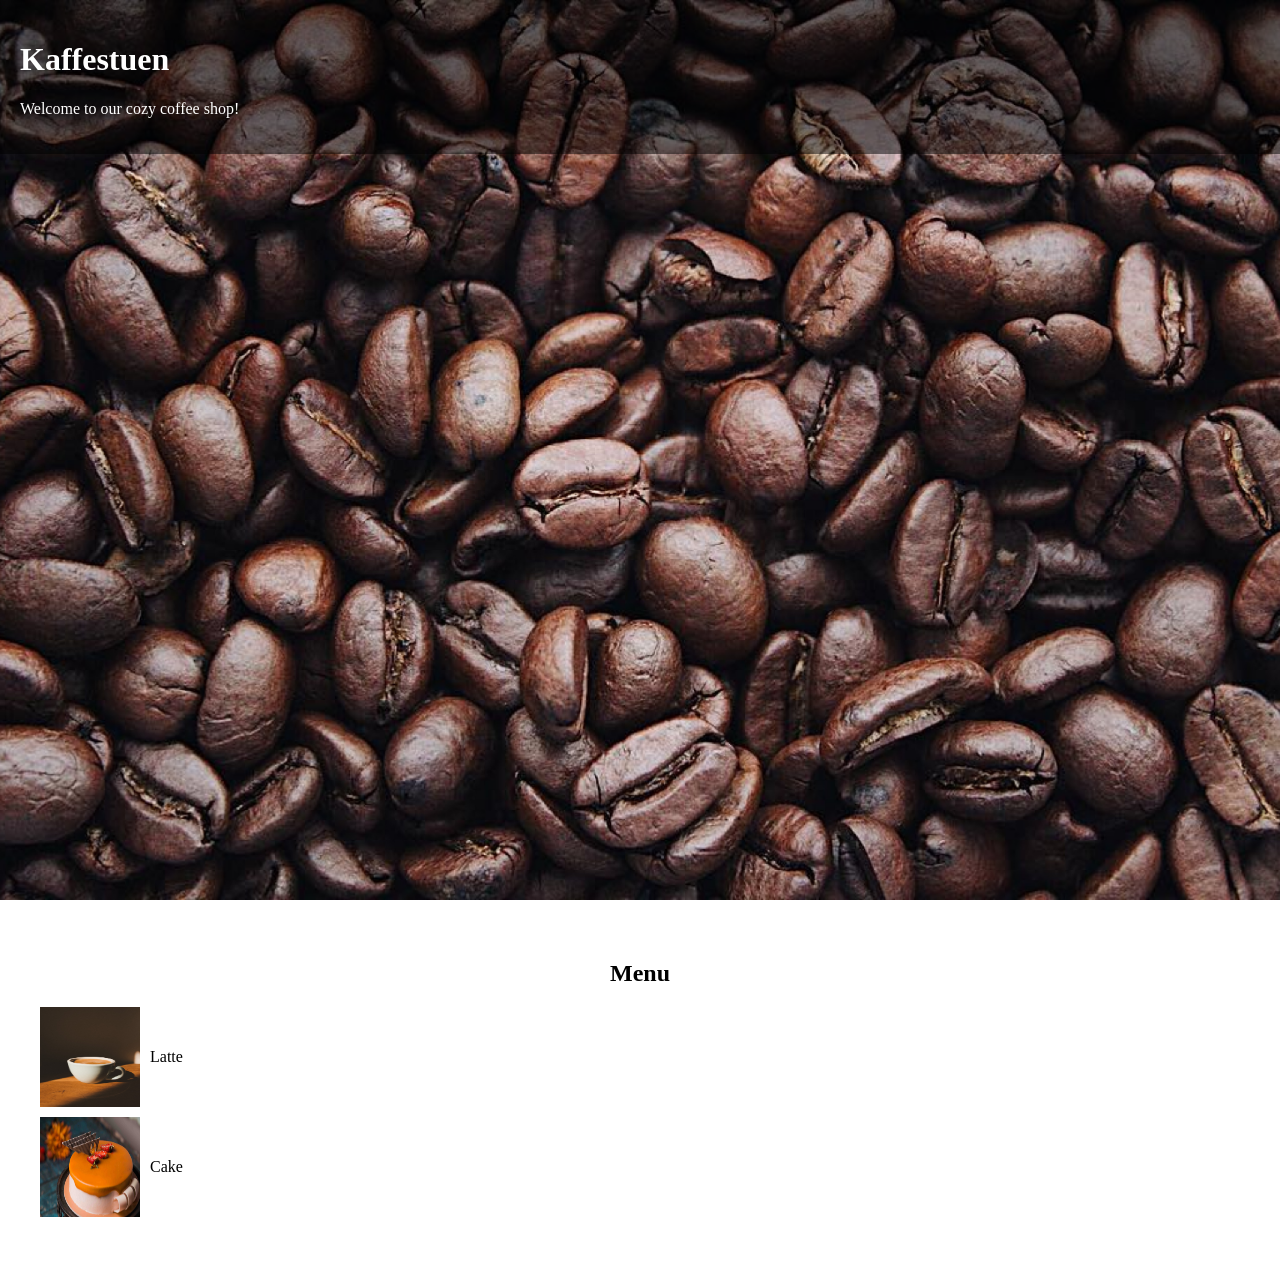
==== index.html @ b52fc78c "Renamed index file" ====
<!DOCTYPE html>
<html>
<head>
    <title>Kaffestuen</title>
    <meta charset="UTF-8">
    <meta name="viewport" content="width=device-width, initial-scale=1">
    <link rel="stylesheet" href="styles.css">
</head>
<body>
    <div class="background">
        <header>
            <h1>Kaffestuen</h1>
            <p>Welcome to our cozy coffee shop!</p>
        </header>
    </div>
    <main>
        <div class="menu">
            <h2>Menu</h2>
            <ul>
                <li>
                    <img src="cup of coffee.jpg" alt="Coffee 1">
                    <p>Latte</p>
                </li>
                <li>
                    <img src="cake.jpg" alt="Cake 1">
                    <p>Cake</p>
                </li>
            </ul>
        </div>
    </main>
</body>
</html>
---- styles.css ----
/*styles.css*/
body {
    font-family: 'Times New Roman', Georgia, Serif;
    margin: 0; /*Remove default margin*/
    padding: 0; /*Remove default padding*/
}

header {
    background-color: rgba(0, 0, 0, 0.5); /*Semi-transparent background*/
    color: white; /*Text color*/
    padding: 20px;
}

.background {
    background-image: url('coffee\ beans.jpg');
    background-repeat: repeat-y;
    background-size: cover;
    background-position: center;
    min-height: 100vh;
}

.menu {
    background-color: rgba(255, 255, 255, 0.8); /*Semi-transparent background*/
    padding: 20px;
    text-align: center;
    border-radius: 10px;
    margin: 20px;
}

.menu h2 {
    font-size: 24px;
}

.menu ul {
    list-style-type: none;
    padding: 0;
}

.menu li {
    display: flex;
    align-items: center;
    margin: 10px 0;
}

.menu img {
    width: 100px;
    height: 100px;
    margin-right: 10px;
}
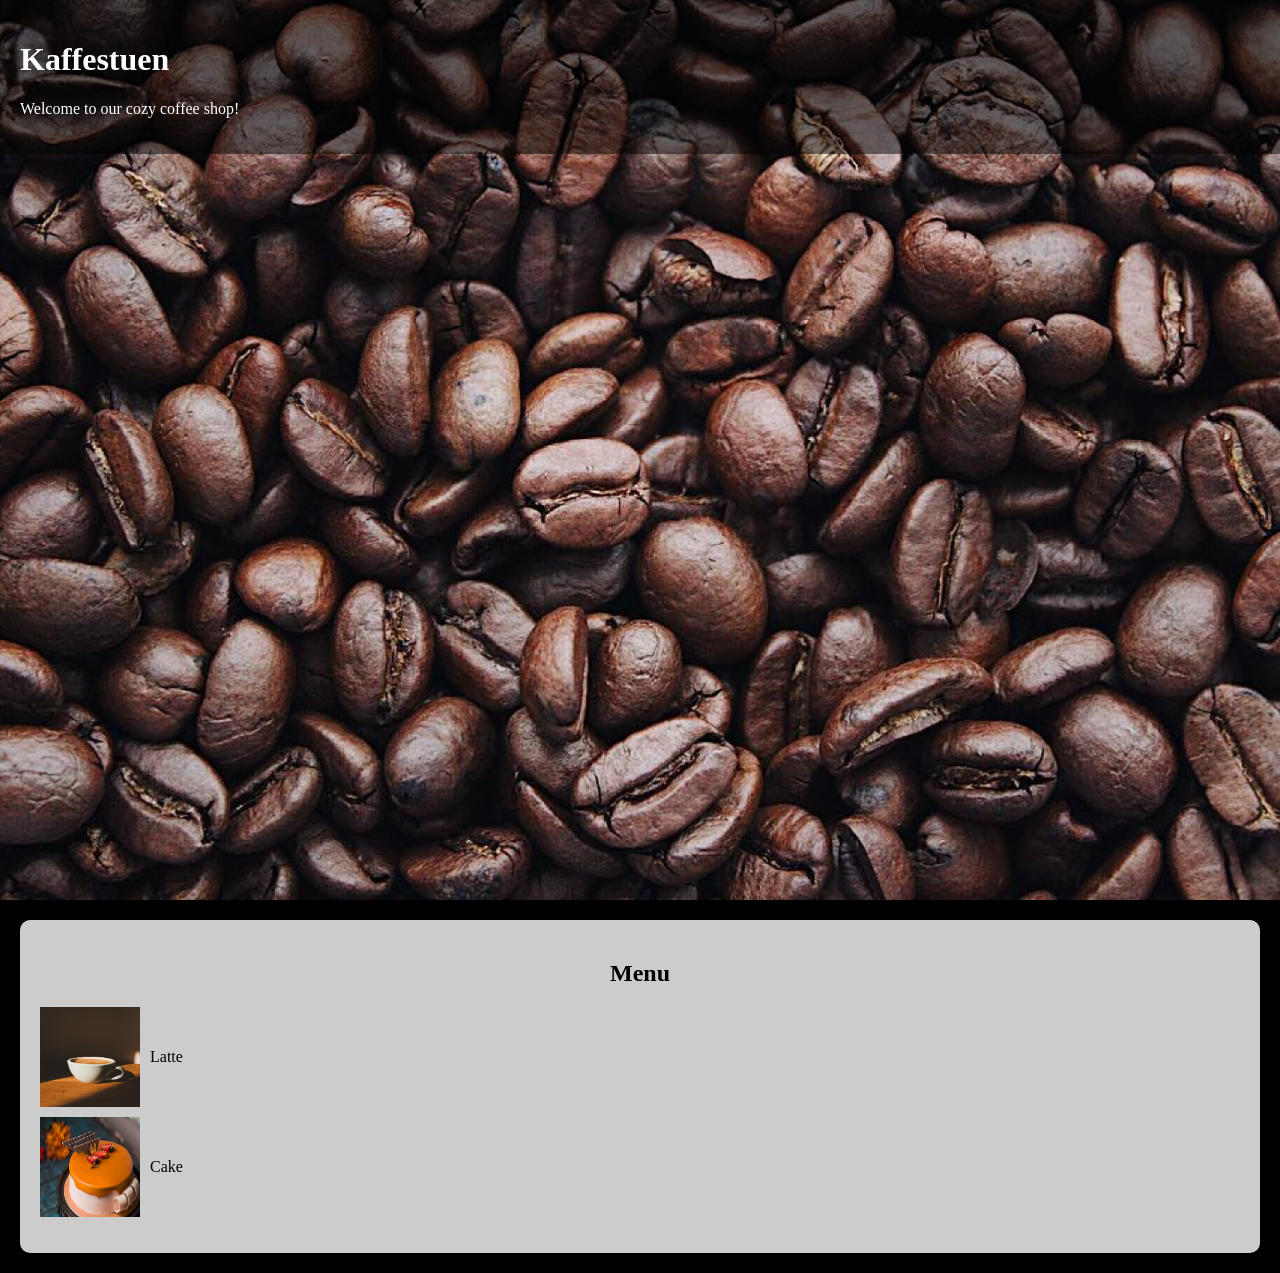
==== commit 93f2382a: "Skeleton of sidebar (no button for sidebar yet)" ====
--- a/index.html
+++ b/index.html
@@ -28,5 +28,15 @@
             </ul>
         </div>
     </main>
+    <div class="sidebar">
+        <ul>
+            <li><button id="button1">Button 1</button></li>
+            <li><button id="button2">Button 2</button></li>
+            <li><button id="button3">Button 3</button></li>
+            <li><button id="button4">Button 4</button></li>
+            <li><button id="button5">Button 5</button></li>
+        </ul>
+    </div>
+    <script scr="myscript"></script>
 </body>
 </html>
--- a/styles.css
+++ b/styles.css
@@ -3,6 +3,7 @@
     font-family: 'Times New Roman', Georgia, Serif;
     margin: 0; /*Remove default margin*/
     padding: 0; /*Remove default padding*/
+    background-color: black;
 }
 
 header {
@@ -46,4 +47,34 @@
     width: 100px;
     height: 100px;
     margin-right: 10px;
+}
+
+.sidebar {
+    position: fixed;
+    top: 0;
+    left: -200px; /* Hide the sidebar by default */
+    width: 200px;
+    height: 100%;
+    background-color: #333;
+    transition: left 0.3s ease-in-out;
+    z-index: 1;
+}
+
+.sidebar ul {
+    list-style-type: none;
+    padding: 0;
+    margin: 20px 0;
+}
+
+.sidebar li {
+    margin-bottom: 10px;
+}
+
+.sidebar button {
+    width: 100%;
+    padding: 10px;
+    background-color: #555;
+    color: white;
+    border: none;
+    cursor: pointer;
 }
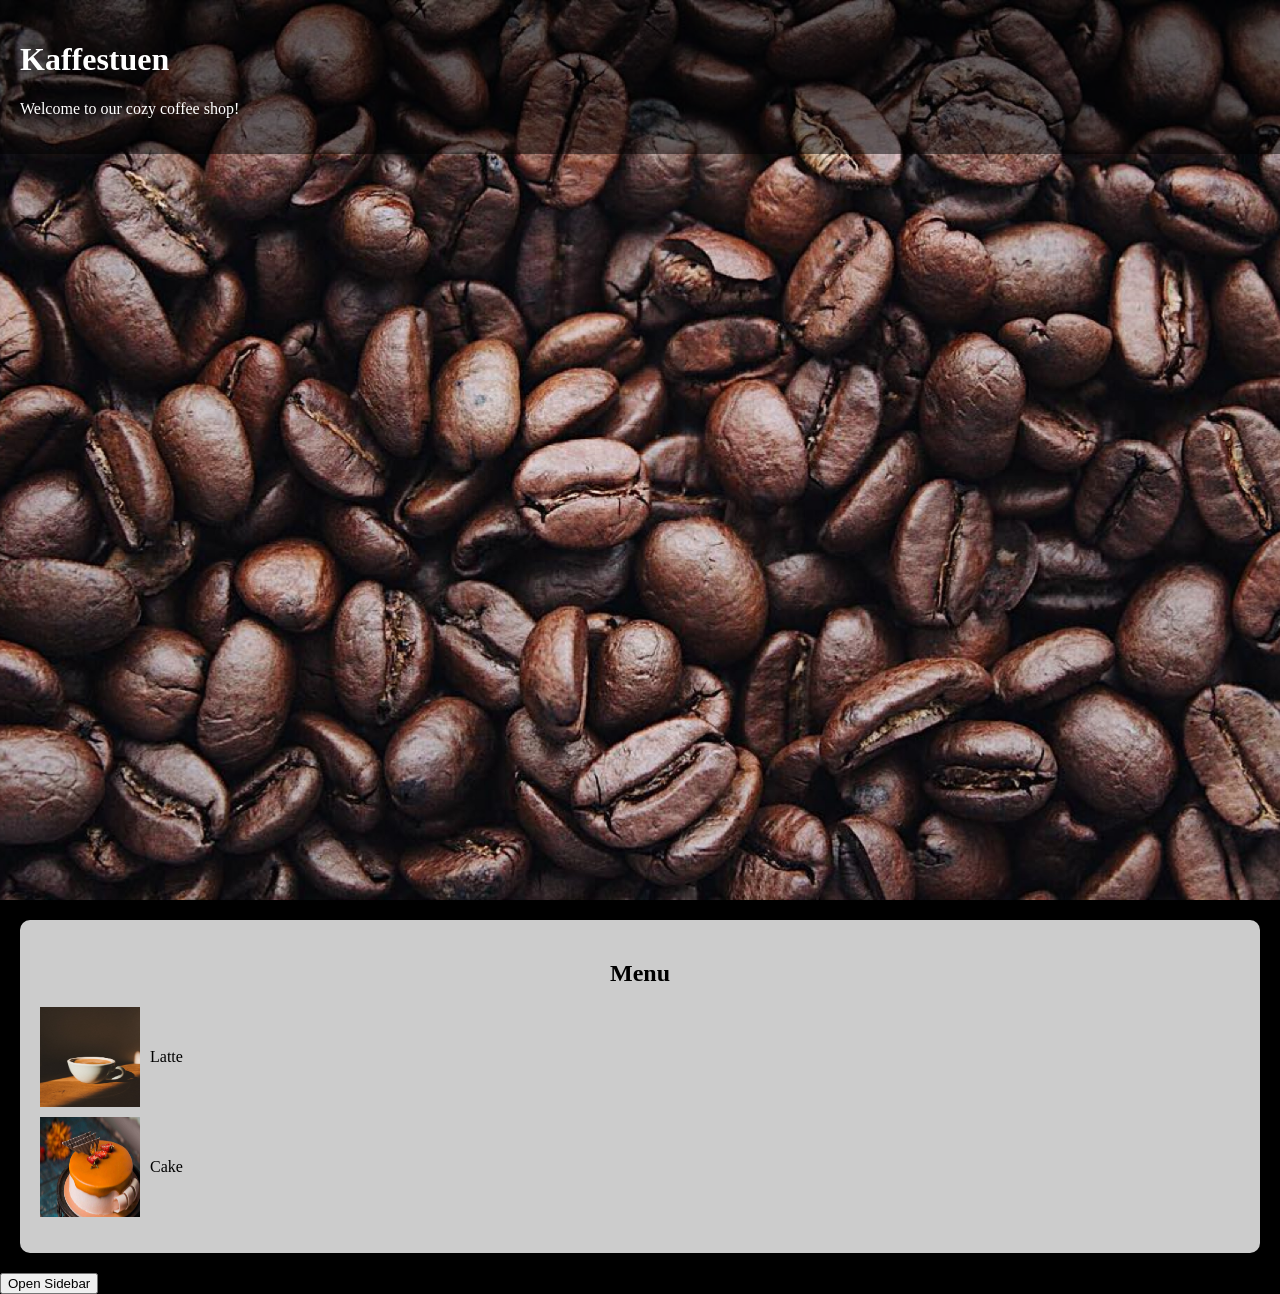
==== commit e2c762a2: "The sidebar now works!!" ====
--- a/index.html
+++ b/index.html
@@ -28,7 +28,9 @@
             </ul>
         </div>
     </main>
+    <button id="open-sidebar">Open Sidebar</button>
     <div class="sidebar">
+        <button id="close-sidebar">Close Sidebar</button>
         <ul>
             <li><button id="button1">Button 1</button></li>
             <li><button id="button2">Button 2</button></li>
@@ -37,6 +39,6 @@
             <li><button id="button5">Button 5</button></li>
         </ul>
     </div>
-    <script scr="myscript"></script>
+    <script src="myscript.js"></script>
 </body>
 </html>
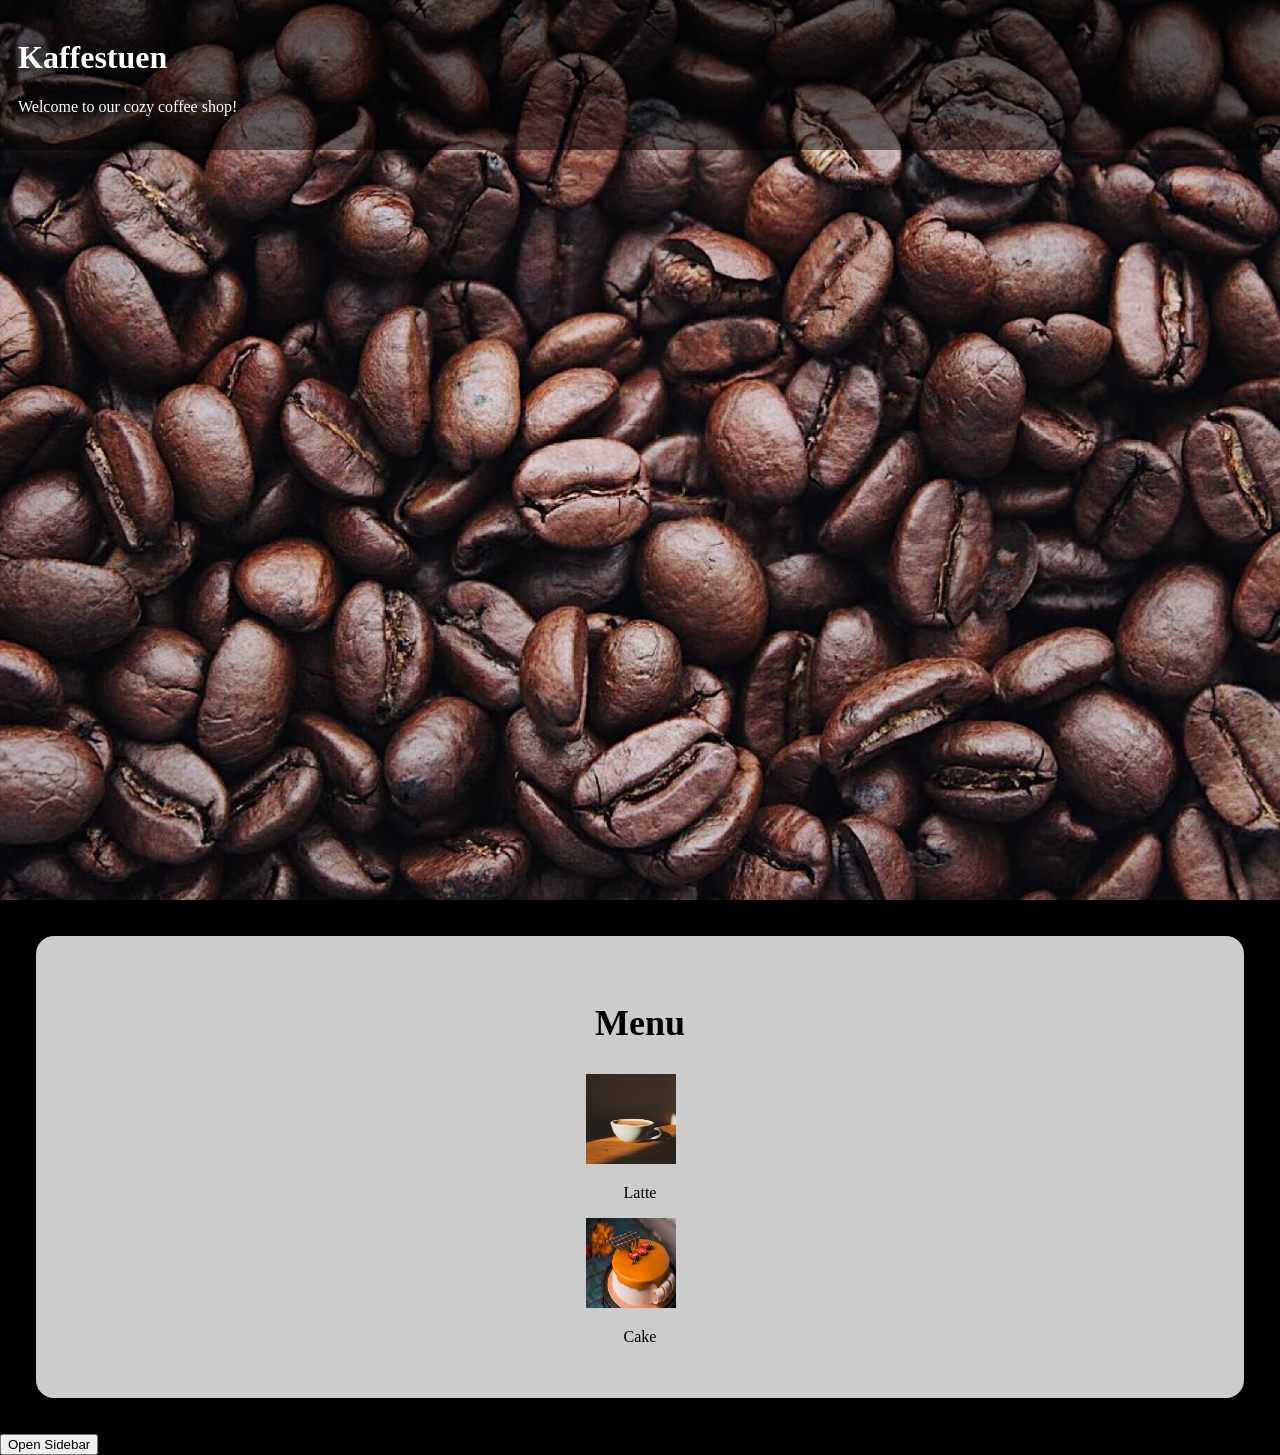
==== commit 2347c615: "Clicking outside the sidebar closes it." ====
--- a/index.html
+++ b/index.html
@@ -18,7 +18,7 @@
             <h2>Menu</h2>
             <ul>
                 <li>
-                    <img src="cup of coffee.jpg" alt="Coffee 1">
+                    <img src="cup_of_coffee.jpg" alt="Coffee 1">
                     <p>Latte</p>
                 </li>
                 <li>
@@ -39,6 +39,7 @@
             <li><button id="button5">Button 5</button></li>
         </ul>
     </div>
+    <div id="overlay"></div>
     <script src="myscript.js"></script>
 </body>
 </html>
--- a/styles.css
+++ b/styles.css
@@ -1,19 +1,18 @@
-/*styles.css*/
 body {
     font-family: 'Times New Roman', Georgia, Serif;
-    margin: 0; /*Remove default margin*/
-    padding: 0; /*Remove default padding*/
+    margin: 0;
+    padding: 0;
     background-color: black;
 }
 
 header {
-    background-color: rgba(0, 0, 0, 0.5); /*Semi-transparent background*/
-    color: white; /*Text color*/
-    padding: 20px;
+    background-color: rgba(0, 0, 0, 0.5);
+    color: white;
+    padding: 2vh;
 }
 
 .background {
-    background-image: url('coffee\ beans.jpg');
+    background-image: url('coffee_beans.jpg');
     background-repeat: repeat-y;
     background-size: cover;
     background-position: center;
@@ -21,15 +20,15 @@
 }
 
 .menu {
-    background-color: rgba(255, 255, 255, 0.8); /*Semi-transparent background*/
-    padding: 20px;
+    background-color: rgba(255, 255, 255, 0.8);
+    padding: 4vh;
     text-align: center;
-    border-radius: 10px;
-    margin: 20px;
+    border-radius: 2vh;
+    margin: 4vh;
 }
 
 .menu h2 {
-    font-size: 24px;
+    font-size: 4vh;
 }
 
 .menu ul {
@@ -38,43 +37,54 @@
 }
 
 .menu li {
-    display: flex;
+    text-align: center;
+    flex-direction: column;
     align-items: center;
-    margin: 10px 0;
 }
 
 .menu img {
-    width: 100px;
-    height: 100px;
-    margin-right: 10px;
+    width: 10vh;
+    height: 10vh;
+    margin-right: 2vh;
 }
 
 .sidebar {
     position: fixed;
     top: 0;
-    left: -200px; /* Hide the sidebar by default */
-    width: 200px;
+    left: -100%;
+    width: 40vw;
     height: 100%;
-    background-color: #333;
+    background-color: #3a180686;
     transition: left 0.3s ease-in-out;
     z-index: 1;
+    backdrop-filter: blur(40px);
 }
 
 .sidebar ul {
     list-style-type: none;
     padding: 0;
-    margin: 20px 0;
+    margin: 4vh 0;
 }
 
 .sidebar li {
-    margin-bottom: 10px;
+    margin-bottom: 2vh;
 }
 
 .sidebar button {
     width: 100%;
-    padding: 10px;
+    padding: 2vh;
     background-color: #555;
     color: white;
     border: none;
     cursor: pointer;
+}
+
+#overlay {
+    position: fixed;
+    top: 0;
+    left: 0;
+    width: 100%;
+    height: 100%;
+    background: rgba(0, 0, 0, 0); /* Transparent background */
+    display: none; /* Initially hidden */
 }
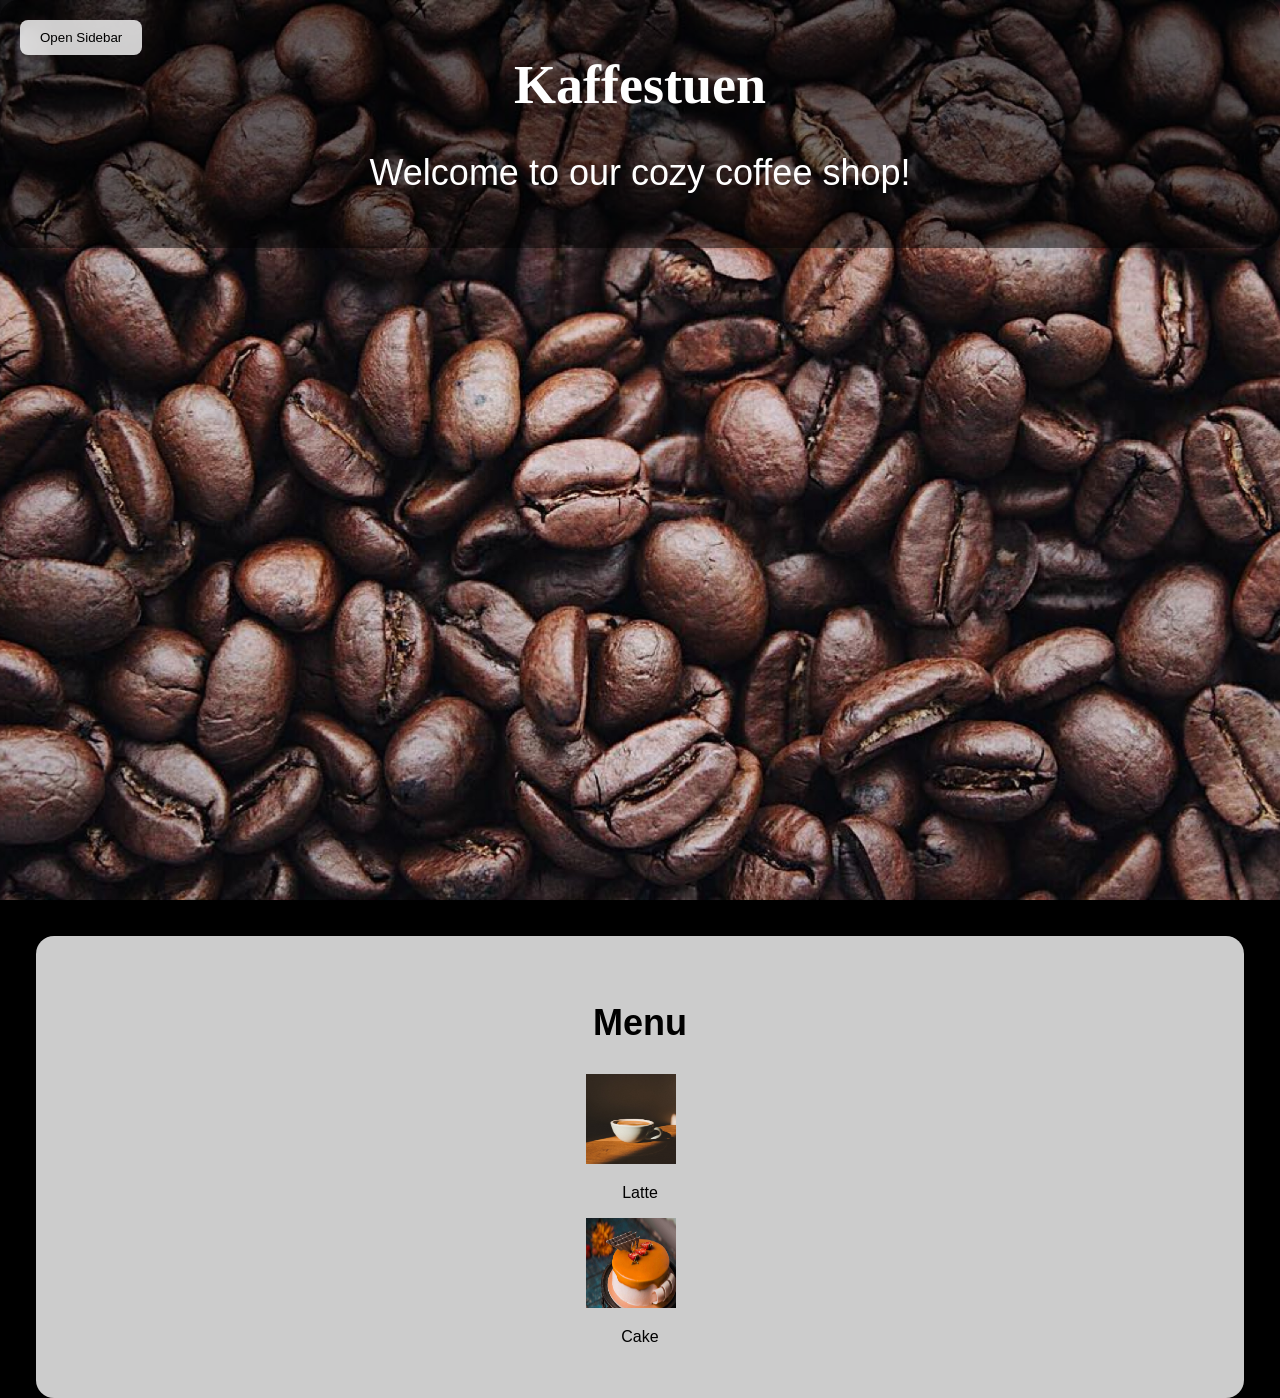
==== commit 76955b85: "Modern looking title and sidebar button." ====
--- a/index.html
+++ b/index.html
@@ -7,10 +7,11 @@
     <link rel="stylesheet" href="styles.css">
 </head>
 <body>
+    <button id="open-sidebar" class="open-button">Open Sidebar</button>
     <div class="background">
         <header>
-            <h1>Kaffestuen</h1>
-            <p>Welcome to our cozy coffee shop!</p>
+            <h1 class="title">Kaffestuen</h1>
+            <p class="subtext">Welcome to our cozy coffee shop!</p>
         </header>
     </div>
     <main>
@@ -28,7 +29,6 @@
             </ul>
         </div>
     </main>
-    <button id="open-sidebar">Open Sidebar</button>
     <div class="sidebar">
         <button id="close-sidebar">Close Sidebar</button>
         <ul>
--- a/styles.css
+++ b/styles.css
@@ -1,14 +1,19 @@
 body {
-    font-family: 'Times New Roman', Georgia, Serif;
+    font-family: 'Arial', sans-serif;
     margin: 0;
     padding: 0;
     background-color: black;
+    justify-content: center;
+    align-items: center;
+    height: 100vh;
 }
 
 header {
     background-color: rgba(0, 0, 0, 0.5);
     color: white;
     padding: 2vh;
+    text-align: center;
+    border-radius: 2vh;
 }
 
 .background {
@@ -17,6 +22,17 @@
     background-size: cover;
     background-position: center;
     min-height: 100vh;
+}
+
+.title {
+    font-size: 6vh;
+    font-family: 'Pacifico', cursive;
+    text-align: center;
+}
+
+.subtext {
+    font-size: 4vh;
+    text-align:center;
 }
 
 .menu {
@@ -85,6 +101,23 @@
     left: 0;
     width: 100%;
     height: 100%;
-    background: rgba(0, 0, 0, 0); /* Transparent background */
-    display: none; /* Initially hidden */
-}+    background: rgba(0, 0, 0, 0);
+    display: none;
+}
+
+.open-button {
+    position: absolute;
+    top: 20px;
+    left: 20px;
+    background-color: rgba(255, 255, 255, 0.8);
+    color: black;
+    border: none;
+    padding: 10px 20px;
+    border-radius: 8px;
+    cursor: pointer;
+    backdrop-filter: blur(8px);
+}
+
+.open-button:hover {
+    background-color: rgba(255, 255, 255, 0.9);
+}
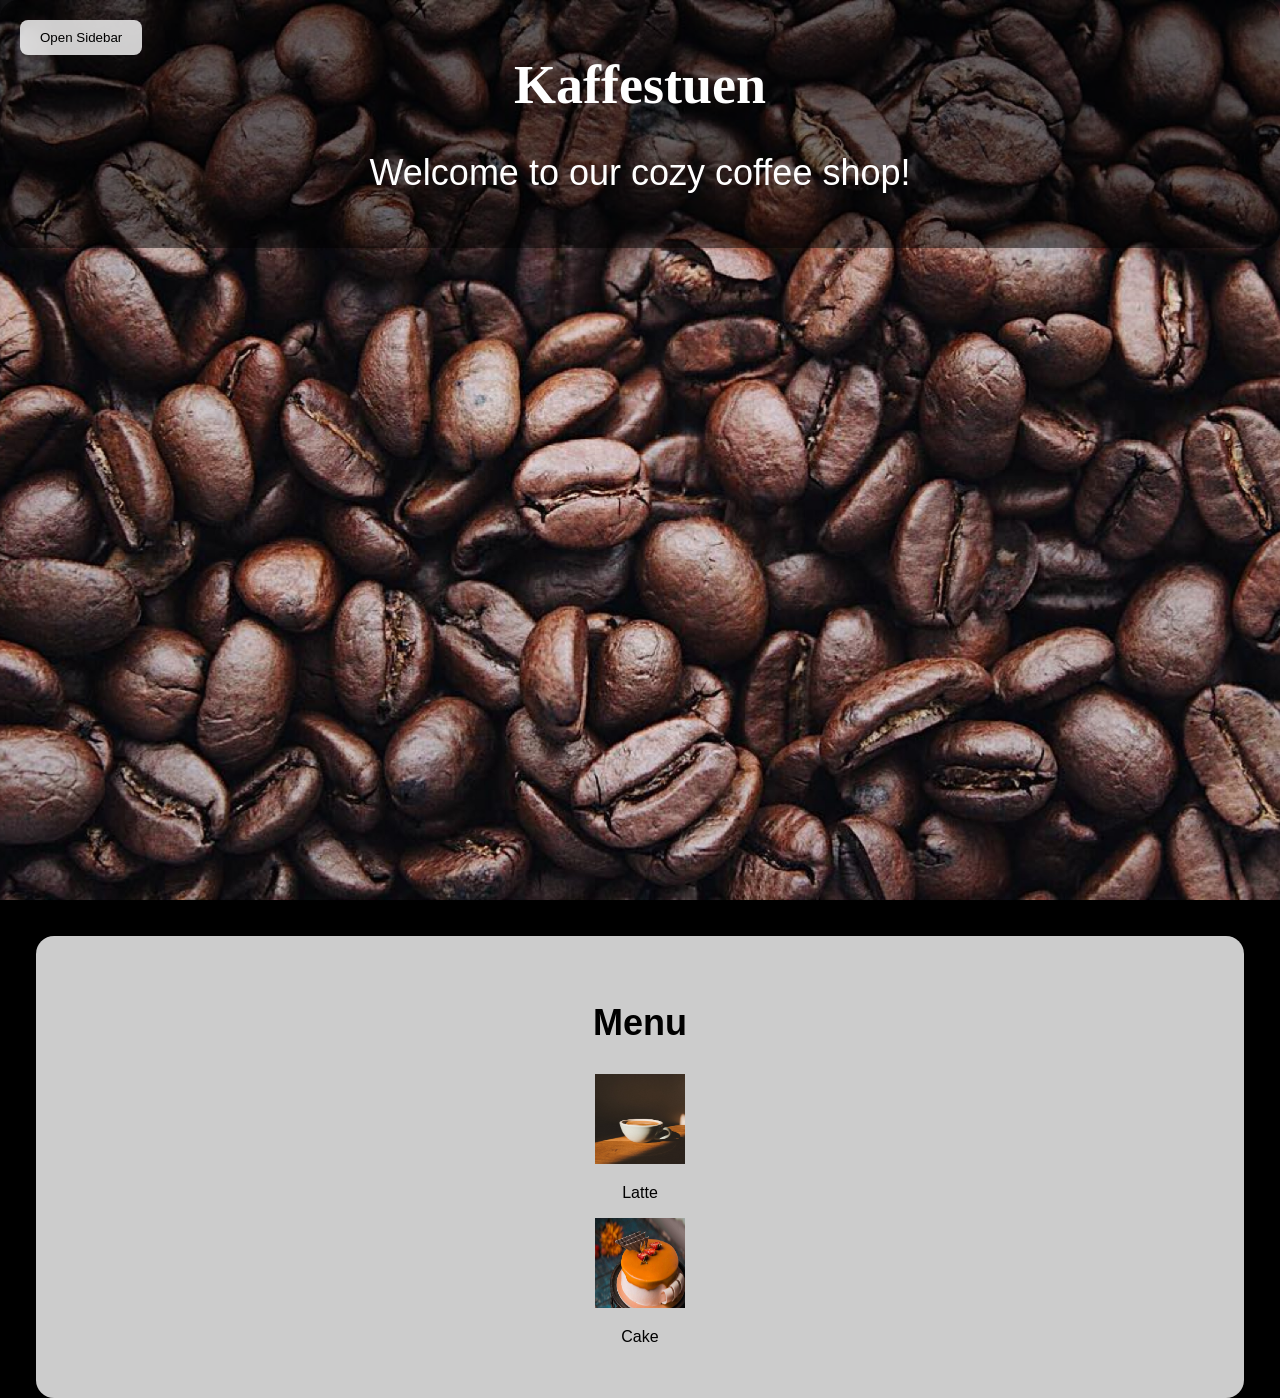
==== commit 10eb9132: "updated sidebar name button, made transparent colour background" ====
--- a/index.html
+++ b/index.html
@@ -32,11 +32,10 @@
     <div class="sidebar">
         <button id="close-sidebar">Close Sidebar</button>
         <ul>
-            <li><button id="button1">Button 1</button></li>
-            <li><button id="button2">Button 2</button></li>
-            <li><button id="button3">Button 3</button></li>
-            <li><button id="button4">Button 4</button></li>
-            <li><button id="button5">Button 5</button></li>
+            <li><button id="menu-button">Menu</button></li>
+            <li><button id="contact-button">Contact</button></li>
+            <li><button id="about-button">About Us</button></li>
+            <li><button id="order-button">Order Online</button></li>
         </ul>
     </div>
     <div id="overlay"></div>
--- a/styles.css
+++ b/styles.css
@@ -32,7 +32,7 @@
 
 .subtext {
     font-size: 4vh;
-    text-align:center;
+    text-align: center;
 }
 
 .menu {
@@ -61,19 +61,18 @@
 .menu img {
     width: 10vh;
     height: 10vh;
-    margin-right: 2vh;
 }
 
 .sidebar {
     position: fixed;
     top: 0;
     left: -100%;
-    width: 40vw;
+    width: 20vw;
     height: 100%;
-    background-color: #3a180686;
+    background-color: rgba(128, 128, 128, 0.348);
     transition: left 0.3s ease-in-out;
     z-index: 1;
-    backdrop-filter: blur(40px);
+    backdrop-filter: blur(30px);
 }
 
 .sidebar ul {
@@ -89,10 +88,15 @@
 .sidebar button {
     width: 100%;
     padding: 2vh;
-    background-color: #555;
+    background-color: transparent;
     color: white;
-    border: none;
+    border: 0 solid;
     cursor: pointer;
+    transition: background-color 0.3s;
+}
+
+.sidebar button:hover {
+    background-color: #333;
 }
 
 #overlay {
@@ -120,4 +124,4 @@
 
 .open-button:hover {
     background-color: rgba(255, 255, 255, 0.9);
-}
+}
